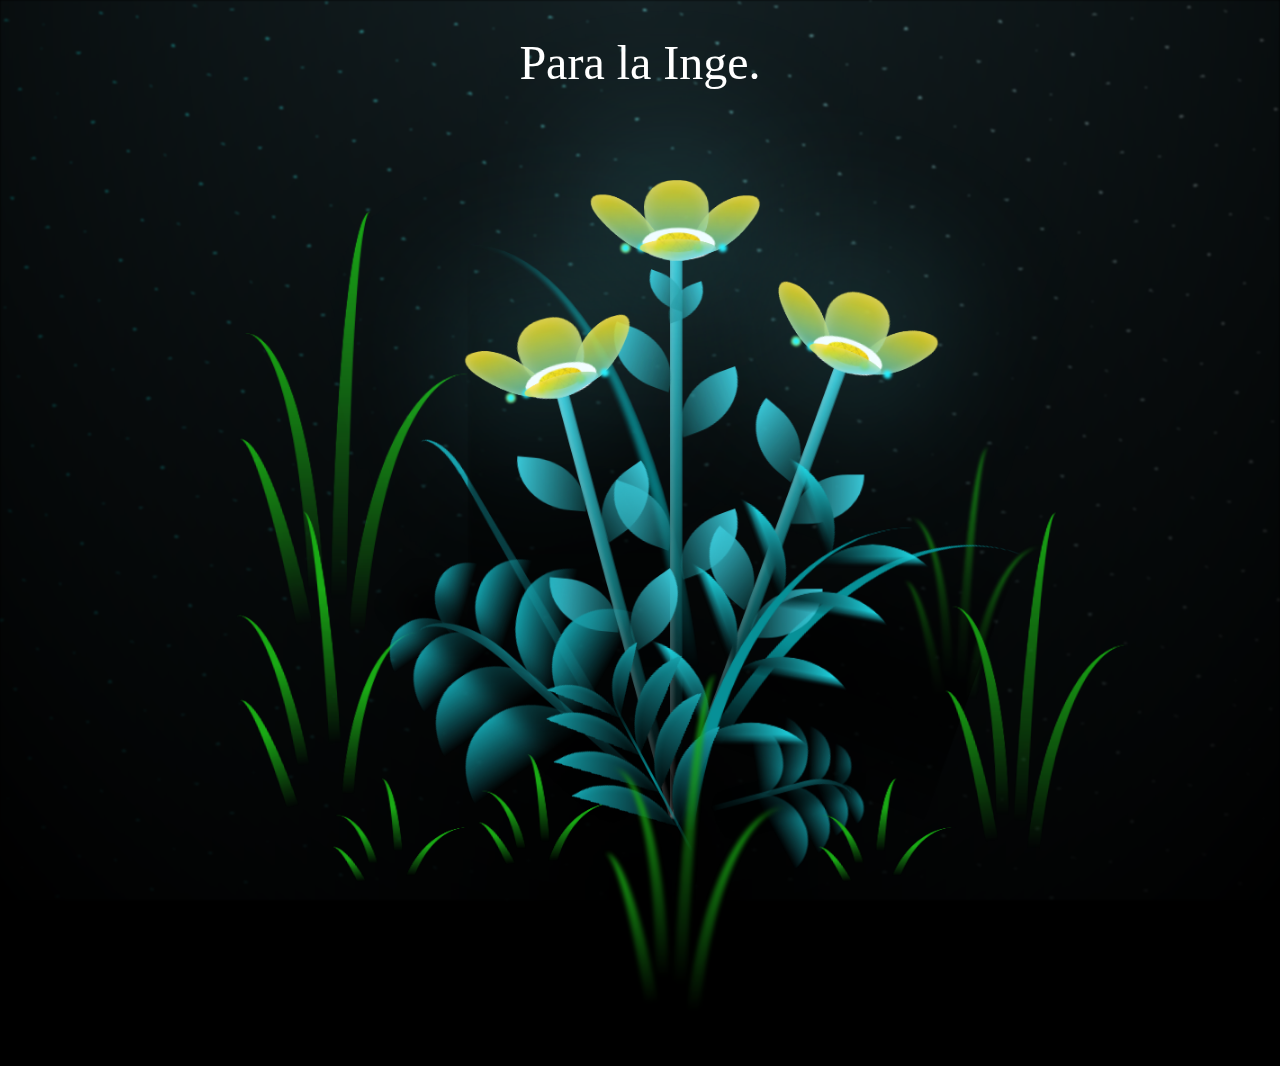
==== Sub-pagina/Sub-subpagina/index.html @ 408efdd7 "todo" ====
<!DOCTYPE html>
<html lang="en">
<head>
    <meta charset="UTF-8">
    <meta http-equiv="X-UA-Compatible" content="IE=edge">
    <meta name="viewport" content="width=device-width, initial-scale=1.0">
    <link rel="stylesheet" href="styles.css">
    <title>Flores Amarillas &lt;3</title>
</head>
<body>
<div class="felicitacion">Para la Inge.</div>
<script src="app.js"></script>
<body class="not-loaded">

    <div class="flor-container">
        <div class="flor"></div>
        <div class="nombre" id="nombre">Ariel HR</div>
    </div>
    <div class="night"></div>


    <div class="flowers">

        
      <div class="flower flower--1">
        <div class="flower__leafs flower__leafs--1">
          <div class="flower__leaf flower__leaf--1"></div>
          <div class="flower__leaf flower__leaf--2"></div>
          <div class="flower__leaf flower__leaf--3"></div>
          <div class="flower__leaf flower__leaf--4"></div>
          <div class="flower__white-circle"></div>
  
          <div class="flower__light flower__light--1"></div>
          <div class="flower__light flower__light--2"></div>
          <div class="flower__light flower__light--3"></div>
          <div class="flower__light flower__light--4"></div>
          <div class="flower__light flower__light--5"></div>
          <div class="flower__light flower__light--6"></div>
          <div class="flower__light flower__light--7"></div>
          <div class="flower__light flower__light--8"></div>
  
        </div>
        <div class="flower__line">
          <div class="flower__line__leaf flower__line__leaf--1"></div>
          <div class="flower__line__leaf flower__line__leaf--2"></div>
          <div class="flower__line__leaf flower__line__leaf--3"></div>
          <div class="flower__line__leaf flower__line__leaf--4"></div>
          <div class="flower__line__leaf flower__line__leaf--5"></div>
          <div class="flower__line__leaf flower__line__leaf--6"></div>
        </div>
      </div>
  
      <div class="flower flower--2">
        <div class="flower__leafs flower__leafs--2">
          <div class="flower__leaf flower__leaf--1"></div>
          <div class="flower__leaf flower__leaf--2"></div>
          <div class="flower__leaf flower__leaf--3"></div>
          <div class="flower__leaf flower__leaf--4"></div>
          <div class="flower__white-circle"></div>
  
          <div class="flower__light flower__light--1"></div>
          <div class="flower__light flower__light--2"></div>
          <div class="flower__light flower__light--3"></div>
          <div class="flower__light flower__light--4"></div>
          <div class="flower__light flower__light--5"></div>
          <div class="flower__light flower__light--6"></div>
          <div class="flower__light flower__light--7"></div>
          <div class="flower__light flower__light--8"></div>
  
        </div>
        <div class="flower__line">
          <div class="flower__line__leaf flower__line__leaf--1"></div>
          <div class="flower__line__leaf flower__line__leaf--2"></div>
          <div class="flower__line__leaf flower__line__leaf--3"></div>
          <div class="flower__line__leaf flower__line__leaf--4"></div>
        </div>
      </div>
  
      <div class="flower flower--3">
        <div class="flower__leafs flower__leafs--3">
          <div class="flower__leaf flower__leaf--1"></div>
          <div class="flower__leaf flower__leaf--2"></div>
          <div class="flower__leaf flower__leaf--3"></div>
          <div class="flower__leaf flower__leaf--4"></div>
          <div class="flower__white-circle"></div>
  
          <div class="flower__light flower__light--1"></div>
          <div class="flower__light flower__light--2"></div>
          <div class="flower__light flower__light--3"></div>
          <div class="flower__light flower__light--4"></div>
          <div class="flower__light flower__light--5"></div>
          <div class="flower__light flower__light--6"></div>
          <div class="flower__light flower__light--7"></div>
          <div class="flower__light flower__light--8"></div>
  
        </div>
        <div class="flower__line">
          <div class="flower__line__leaf flower__line__leaf--1"></div>
          <div class="flower__line__leaf flower__line__leaf--2"></div>
          <div class="flower__line__leaf flower__line__leaf--3"></div>
          <div class="flower__line__leaf flower__line__leaf--4"></div>
        </div>
      </div>
  
      <div class="grow-ans" style="--d:1.2s">
        <div class="flower__g-long">
          <div class="flower__g-long__top"></div>
          <div class="flower__g-long__bottom"></div>
        </div>
      </div>
  
      <div class="growing-grass">
        <div class="flower__grass flower__grass--1">
          <div class="flower__grass--top"></div>
          <div class="flower__grass--bottom"></div>
          <div class="flower__grass__leaf flower__grass__leaf--1"></div>
          <div class="flower__grass__leaf flower__grass__leaf--2"></div>
          <div class="flower__grass__leaf flower__grass__leaf--3"></div>
          <div class="flower__grass__leaf flower__grass__leaf--4"></div>
          <div class="flower__grass__leaf flower__grass__leaf--5"></div>
          <div class="flower__grass__leaf flower__grass__leaf--6"></div>
          <div class="flower__grass__leaf flower__grass__leaf--7"></div>
          <div class="flower__grass__leaf flower__grass__leaf--8"></div>
          <div class="flower__grass__overlay"></div>
        </div>
      </div>
  
      <div class="growing-grass">
        <div class="flower__grass flower__grass--2">
          <div class="flower__grass--top"></div>
          <div class="flower__grass--bottom"></div>
          <div class="flower__grass__leaf flower__grass__leaf--1"></div>
          <div class="flower__grass__leaf flower__grass__leaf--2"></div>
          <div class="flower__grass__leaf flower__grass__leaf--3"></div>
          <div class="flower__grass__leaf flower__grass__leaf--4"></div>
          <div class="flower__grass__leaf flower__grass__leaf--5"></div>
          <div class="flower__grass__leaf flower__grass__leaf--6"></div>
          <div class="flower__grass__leaf flower__grass__leaf--7"></div>
          <div class="flower__grass__leaf flower__grass__leaf--8"></div>
          <div class="flower__grass__overlay"></div>
        </div>
      </div>
  
      <div class="grow-ans" style="--d:2.4s">
        <div class="flower__g-right flower__g-right--1">
          <div class="leaf"></div>
        </div>
      </div>
  
      <div class="grow-ans" style="--d:2.8s">
        <div class="flower__g-right flower__g-right--2">
          <div class="leaf"></div>
        </div>
      </div>
  
      <div class="grow-ans" style="--d:2.8s">
        <div class="flower__g-front">
          <div class="flower__g-front__leaf-wrapper flower__g-front__leaf-wrapper--1">
            <div class="flower__g-front__leaf"></div>
          </div>
          <div class="flower__g-front__leaf-wrapper flower__g-front__leaf-wrapper--2">
            <div class="flower__g-front__leaf"></div>
          </div>
          <div class="flower__g-front__leaf-wrapper flower__g-front__leaf-wrapper--3">
            <div class="flower__g-front__leaf"></div>
          </div>
          <div class="flower__g-front__leaf-wrapper flower__g-front__leaf-wrapper--4">
            <div class="flower__g-front__leaf"></div>
          </div>
          <div class="flower__g-front__leaf-wrapper flower__g-front__leaf-wrapper--5">
            <div class="flower__g-front__leaf"></div>
          </div>
          <div class="flower__g-front__leaf-wrapper flower__g-front__leaf-wrapper--6">
            <div class="flower__g-front__leaf"></div>
          </div>
          <div class="flower__g-front__leaf-wrapper flower__g-front__leaf-wrapper--7">
            <div class="flower__g-front__leaf"></div>
          </div>
          <div class="flower__g-front__leaf-wrapper flower__g-front__leaf-wrapper--8">
            <div class="flower__g-front__leaf"></div>
          </div>
          <div class="flower__g-front__line"></div>
        </div>
      </div>
  
      <div class="grow-ans" style="--d:3.2s">
        <div class="flower__g-fr">
          <div class="leaf"></div>
          <div class="flower__g-fr__leaf flower__g-fr__leaf--1"></div>
          <div class="flower__g-fr__leaf flower__g-fr__leaf--2"></div>
          <div class="flower__g-fr__leaf flower__g-fr__leaf--3"></div>
          <div class="flower__g-fr__leaf flower__g-fr__leaf--4"></div>
          <div class="flower__g-fr__leaf flower__g-fr__leaf--5"></div>
          <div class="flower__g-fr__leaf flower__g-fr__leaf--6"></div>
          <div class="flower__g-fr__leaf flower__g-fr__leaf--7"></div>
          <div class="flower__g-fr__leaf flower__g-fr__leaf--8"></div>
        </div>
      </div>
  
      <div class="long-g long-g--0">
        <div class="grow-ans" style="--d:3s">
          <div class="leaf leaf--0"></div>
        </div>
        <div class="grow-ans" style="--d:2.2s">
          <div class="leaf leaf--1"></div>
        </div>
        <div class="grow-ans" style="--d:3.4s">
          <div class="leaf leaf--2"></div>
        </div>
        <div class="grow-ans" style="--d:3.6s">
          <div class="leaf leaf--3"></div>
        </div>
      </div>
  
      <div class="long-g long-g--1">
        <div class="grow-ans" style="--d:3.6s">
          <div class="leaf leaf--0"></div>
        </div>
        <div class="grow-ans" style="--d:3.8s">
          <div class="leaf leaf--1"></div>
        </div>
        <div class="grow-ans" style="--d:4s">
          <div class="leaf leaf--2"></div>
        </div>
        <div class="grow-ans" style="--d:4.2s">
          <div class="leaf leaf--3"></div>
        </div>
      </div>
  
      <div class="long-g long-g--2">
        <div class="grow-ans" style="--d:4s">
          <div class="leaf leaf--0"></div>
        </div>
        <div class="grow-ans" style="--d:4.2s">
          <div class="leaf leaf--1"></div>
        </div>
        <div class="grow-ans" style="--d:4.4s">
          <div class="leaf leaf--2"></div>
        </div>
        <div class="grow-ans" style="--d:4.6s">
          <div class="leaf leaf--3"></div>
        </div>
      </div>
  
      <div class="long-g long-g--3">
        <div class="grow-ans" style="--d:4s">
          <div class="leaf leaf--0"></div>
        </div>
        <div class="grow-ans" style="--d:4.2s">
          <div class="leaf leaf--1"></div>
        </div>
        <div class="grow-ans" style="--d:3s">
          <div class="leaf leaf--2"></div>
        </div>
        <div class="grow-ans" style="--d:3.6s">
          <div class="leaf leaf--3"></div>
        </div>
      </div>
  
      <div class="long-g long-g--4">
        <div class="grow-ans" style="--d:4s">
          <div class="leaf leaf--0"></div>
        </div>
        <div class="grow-ans" style="--d:4.2s">
          <div class="leaf leaf--1"></div>
        </div>
        <div class="grow-ans" style="--d:3s">
          <div class="leaf leaf--2"></div>
        </div>
        <div class="grow-ans" style="--d:3.6s">
          <div class="leaf leaf--3"></div>
        </div>
      </div>
  
      <div class="long-g long-g--5">
        <div class="grow-ans" style="--d:4s">
          <div class="leaf leaf--0"></div>
        </div>
        <div class="grow-ans" style="--d:4.2s">
          <div class="leaf leaf--1"></div>
        </div>
        <div class="grow-ans" style="--d:3s">
          <div class="leaf leaf--2"></div>
        </div>
        <div class="grow-ans" style="--d:3.6s">
          <div class="leaf leaf--3"></div>
        </div>
      </div>
  
      <div class="long-g long-g--6">
        <div class="grow-ans" style="--d:4.2s">
          <div class="leaf leaf--0"></div>
        </div>
        <div class="grow-ans" style="--d:4.4s">
          <div class="leaf leaf--1"></div>
        </div>
        <div class="grow-ans" style="--d:4.6s">
          <div class="leaf leaf--2"></div>
        </div>
        <div class="grow-ans" style="--d:4.8s">
          <div class="leaf leaf--3"></div>
        </div>
      </div>
  
      <div class="long-g long-g--7">
        <div class="grow-ans" style="--d:3s">
          <div class="leaf leaf--0"></div>
        </div>
        <div class="grow-ans" style="--d:3.2s">
          <div class="leaf leaf--1"></div>
        </div>
        <div class="grow-ans" style="--d:3.5s">
          <div class="leaf leaf--2"></div>
        </div>
        <div class="grow-ans" style="--d:3.6s">
          <div class="leaf leaf--3"></div>
        </div>
      </div>
    </div>
  </body>
</body>
</html>
---- Sub-pagina/Sub-subpagina/styles.css ----
*,
*::after,
*::before {
padding: 0;
margin: 0;
box-sizing: border-box;
}

:root {
--dark-color: #000;
}

body {
display: flex;
align-items: flex-end;
justify-content: center;
min-height: 100vh;
background-color: var(--dark-color);
overflow: hidden;
perspective: 1000px;
}

.night {
position: fixed;
left: 50%;
top: 0;
transform: translateX(-50%);
width: 100%;
height: 100%;
filter: blur(0.1vmin);
background-image: radial-gradient(ellipse at top, transparent 0%, var(--dark-color)), radial-gradient(ellipse at bottom, var(--dark-color), rgba(145, 233, 255, 0.2)), repeating-linear-gradient(220deg, black 0px, black 19px, transparent 19px, transparent 22px), repeating-linear-gradient(189deg, black 0px, black 19px, transparent 19px, transparent 22px), repeating-linear-gradient(148deg, black 0px, black 19px, transparent 19px, transparent 22px), linear-gradient(90deg, #00fffa, #f0f0f0);
}

.flowers {
position: relative;
transform: scale(0.9);
}

.flower {
position: absolute;
bottom: 10vmin;
transform-origin: bottom center;
z-index: 10;
--fl-speed: 0.8s;
}
.flower--1 {
-webkit-animation: moving-flower-1 4s linear infinite;
  animation: moving-flower-1 4s linear infinite;
}
.flower--1 .flower__line {
height: 70vmin;
-webkit-animation-delay: 0.3s;
  animation-delay: 0.3s;
}
.flower--1 .flower__line__leaf--1 {
-webkit-animation: blooming-leaf-right var(--fl-speed) 1.6s backwards;
  animation: blooming-leaf-right var(--fl-speed) 1.6s backwards;
}
.flower--1 .flower__line__leaf--2 {
-webkit-animation: blooming-leaf-right var(--fl-speed) 1.4s backwards;
  animation: blooming-leaf-right var(--fl-speed) 1.4s backwards;
}
.flower--1 .flower__line__leaf--3 {
-webkit-animation: blooming-leaf-left var(--fl-speed) 1.2s backwards;
  animation: blooming-leaf-left var(--fl-speed) 1.2s backwards;
}
.flower--1 .flower__line__leaf--4 {
-webkit-animation: blooming-leaf-left var(--fl-speed) 1s backwards;
  animation: blooming-leaf-left var(--fl-speed) 1s backwards;
}
.flower--1 .flower__line__leaf--5 {
-webkit-animation: blooming-leaf-right var(--fl-speed) 1.8s backwards;
  animation: blooming-leaf-right var(--fl-speed) 1.8s backwards;
}
.flower--1 .flower__line__leaf--6 {
-webkit-animation: blooming-leaf-left var(--fl-speed) 2s backwards;
  animation: blooming-leaf-left var(--fl-speed) 2s backwards;
}
.flower--2 {
left: 50%;
transform: rotate(20deg);
-webkit-animation: moving-flower-2 4s linear infinite;
  animation: moving-flower-2 4s linear infinite;
}
.flower--2 .flower__line {
height: 60vmin;
-webkit-animation-delay: 0.6s;
  animation-delay: 0.6s;
}
.flower--2 .flower__line__leaf--1 {
-webkit-animation: blooming-leaf-right var(--fl-speed) 1.9s backwards;
  animation: blooming-leaf-right var(--fl-speed) 1.9s backwards;
}
.flower--2 .flower__line__leaf--2 {
-webkit-animation: blooming-leaf-right var(--fl-speed) 1.7s backwards;
  animation: blooming-leaf-right var(--fl-speed) 1.7s backwards;
}
.flower--2 .flower__line__leaf--3 {
-webkit-animation: blooming-leaf-left var(--fl-speed) 1.5s backwards;
  animation: blooming-leaf-left var(--fl-speed) 1.5s backwards;
}
.flower--2 .flower__line__leaf--4 {
-webkit-animation: blooming-leaf-left var(--fl-speed) 1.3s backwards;
  animation: blooming-leaf-left var(--fl-speed) 1.3s backwards;
}
.flower--3 {
left: 50%;
transform: rotate(-15deg);
-webkit-animation: moving-flower-3 4s linear infinite;
  animation: moving-flower-3 4s linear infinite;
}
.flower--3 .flower__line {
-webkit-animation-delay: 0.9s;
  animation-delay: 0.9s;
}
.flower--3 .flower__line__leaf--1 {
-webkit-animation: blooming-leaf-right var(--fl-speed) 2.5s backwards;
  animation: blooming-leaf-right var(--fl-speed) 2.5s backwards;
}
.flower--3 .flower__line__leaf--2 {
-webkit-animation: blooming-leaf-right var(--fl-speed) 2.3s backwards;
  animation: blooming-leaf-right var(--fl-speed) 2.3s backwards;
}
.flower--3 .flower__line__leaf--3 {
-webkit-animation: blooming-leaf-left var(--fl-speed) 2.1s backwards;
  animation: blooming-leaf-left var(--fl-speed) 2.1s backwards;
}
.flower--3 .flower__line__leaf--4 {
-webkit-animation: blooming-leaf-left var(--fl-speed) 1.9s backwards;
  animation: blooming-leaf-left var(--fl-speed) 1.9s backwards;
}
.flower__leafs {
position: relative;
-webkit-animation: blooming-flower 2s backwards;
  animation: blooming-flower 2s backwards;
}
.flower__leafs--1 {
-webkit-animation-delay: 1.1s;
  animation-delay: 1.1s;
}
.flower__leafs--2 {
-webkit-animation-delay: 1.4s;
  animation-delay: 1.4s;
}
.flower__leafs--3 {
-webkit-animation-delay: 1.7s;
  animation-delay: 1.7s;
}
.flower__leafs::after {
content: "";
position: absolute;
left: 0;
top: 0;
transform: translate(-50%, -100%);
width: 8vmin;
height: 8vmin;
background-color: #6bf0ff;
filter: blur(10vmin);
}
.flower__leaf {
position: absolute;
bottom: 0;
left: 50%;
width: 8vmin;
height: 11vmin;
border-radius: 51% 49% 47% 53%/44% 45% 55% 69%;
background-color: #a7ffee;
background-image: linear-gradient(to top, #54b8aa, #FFD700);
transform-origin: bottom center;
opacity: 0.9;
box-shadow: inset 0 0 2vmin rgba(255, 255, 255, 0.5);
}
.flower__leaf--1 {
transform: translate(-10%, 1%) rotateY(40deg) rotateX(-50deg);
}
.flower__leaf--2 {
transform: translate(-50%, -4%) rotateX(40deg);
}
.flower__leaf--3 {
transform: translate(-90%, 0%) rotateY(45deg) rotateX(50deg);
}
.flower__leaf--4 {
width: 8vmin;
height: 8vmin;
transform-origin: bottom left;
border-radius: 4vmin 10vmin 4vmin 4vmin;
transform: translate(0%, 18%) rotateX(70deg) rotate(-43deg);
background-image: linear-gradient(to top, #39c6d6, #FFD700);
z-index: 1;
opacity: 0.8;
}
.flower__white-circle {
position: absolute;
left: -3.5vmin;
top: -3vmin;
width: 9vmin;
height: 4vmin;
border-radius: 50%;
background-color: #fff;
}
.flower__white-circle::after {
content: "";
position: absolute;
left: 50%;
top: 45%;
transform: translate(-50%, -50%);
width: 60%;
height: 60%;
border-radius: inherit;
background-image: repeating-linear-gradient(135deg, rgba(0, 0, 0, 0.03) 0px, rgba(0, 0, 0, 0.03) 1px, transparent 1px, transparent 12px), repeating-linear-gradient(45deg, rgba(0, 0, 0, 0.03) 0px, rgba(0, 0, 0, 0.03) 1px, transparent 1px, transparent 12px), repeating-linear-gradient(67.5deg, rgba(0, 0, 0, 0.03) 0px, rgba(0, 0, 0, 0.03) 1px, transparent 1px, transparent 12px), repeating-linear-gradient(135deg, rgba(0, 0, 0, 0.03) 0px, rgba(0, 0, 0, 0.03) 1px, transparent 1px, transparent 12px), repeating-linear-gradient(45deg, rgba(0, 0, 0, 0.03) 0px, rgba(0, 0, 0, 0.03) 1px, transparent 1px, transparent 12px), repeating-linear-gradient(112.5deg, rgba(0, 0, 0, 0.03) 0px, rgba(0, 0, 0, 0.03) 1px, transparent 1px, transparent 12px), repeating-linear-gradient(112.5deg, rgba(0, 0, 0, 0.03) 0px, rgba(0, 0, 0, 0.03) 1px, transparent 1px, transparent 12px), repeating-linear-gradient(45deg, rgba(0, 0, 0, 0.03) 0px, rgba(0, 0, 0, 0.03) 1px, transparent 1px, transparent 12px), repeating-linear-gradient(22.5deg, rgba(0, 0, 0, 0.03) 0px, rgba(0, 0, 0, 0.03) 1px, transparent 1px, transparent 12px), repeating-linear-gradient(45deg, rgba(0, 0, 0, 0.03) 0px, rgba(0, 0, 0, 0.03) 1px, transparent 1px, transparent 12px), repeating-linear-gradient(22.5deg, rgba(0, 0, 0, 0.03) 0px, rgba(0, 0, 0, 0.03) 1px, transparent 1px, transparent 12px), repeating-linear-gradient(135deg, rgba(0, 0, 0, 0.03) 0px, rgba(0, 0, 0, 0.03) 1px, transparent 1px, transparent 12px), repeating-linear-gradient(157.5deg, rgba(0, 0, 0, 0.03) 0px, rgba(0, 0, 0, 0.03) 1px, transparent 1px, transparent 12px), repeating-linear-gradient(67.5deg, rgba(0, 0, 0, 0.03) 0px, rgba(0, 0, 0, 0.03) 1px, transparent 1px, transparent 12px), repeating-linear-gradient(67.5deg, rgba(0, 0, 0, 0.03) 0px, rgba(0, 0, 0, 0.03) 1px, transparent 1px, transparent 12px), linear-gradient(90deg, #ffeb12, #ffce00);
}
.flower__line {
height: 55vmin;
width: 1.5vmin;
background-image: linear-gradient(to left, rgba(0, 0, 0, 0.2), transparent, rgba(255, 255, 255, 0.2)), linear-gradient(to top, transparent 10%, #14757a, #39c6d6);
box-shadow: inset 0 0 2px rgba(0, 0, 0, 0.5);
-webkit-animation: grow-flower-tree 4s backwards;
  animation: grow-flower-tree 4s backwards;
}
.flower__line__leaf {
--w: 7vmin;
--h: calc(var(--w) + 2vmin);
position: absolute;
top: 20%;
left: 90%;
width: var(--w);
height: var(--h);
border-top-right-radius: var(--h);
border-bottom-left-radius: var(--h);
background-image: linear-gradient(to top, rgba(20, 117, 122, 0.4), #39c6d6);
}
.flower__line__leaf--1 {
transform: rotate(70deg) rotateY(30deg);
}
.flower__line__leaf--2 {
top: 45%;
transform: rotate(70deg) rotateY(30deg);
}
.flower__line__leaf--3, .flower__line__leaf--4, .flower__line__leaf--6 {
border-top-right-radius: 0;
border-bottom-left-radius: 0;
border-top-left-radius: var(--h);
border-bottom-right-radius: var(--h);
left: -460%;
top: 12%;
transform: rotate(-70deg) rotateY(30deg);
}
.flower__line__leaf--4 {
top: 40%;
}
.flower__line__leaf--5 {
top: 0;
transform-origin: left;
transform: rotate(70deg) rotateY(30deg) scale(0.6);
}
.flower__line__leaf--6 {
top: -2%;
left: -450%;
transform-origin: right;
transform: rotate(-70deg) rotateY(30deg) scale(0.6);
}
.flower__light {
position: absolute;
bottom: 0vmin;
width: 1vmin;
height: 1vmin;
background-color: #fffb00;
border-radius: 50%;
filter: blur(0.2vmin);
-webkit-animation: light-ans 4s linear infinite backwards;
  animation: light-ans 4s linear infinite backwards;
}
.flower__light:nth-child(odd) {
background-color: #23f0ff;
}
.flower__light--1 {
left: -2vmin;
-webkit-animation-delay: 1s;
  animation-delay: 1s;
}
.flower__light--2 {
left: 3vmin;
-webkit-animation-delay: 0.5s;
  animation-delay: 0.5s;
}
.flower__light--3 {
left: -6vmin;
-webkit-animation-delay: 0.3s;
  animation-delay: 0.3s;
}
.flower__light--4 {
left: 6vmin;
-webkit-animation-delay: 0.9s;
  animation-delay: 0.9s;
}
.flower__light--5 {
left: -1vmin;
-webkit-animation-delay: 1.5s;
  animation-delay: 1.5s;
}
.flower__light--6 {
left: -4vmin;
-webkit-animation-delay: 3s;
  animation-delay: 3s;
}
.flower__light--7 {
left: 3vmin;
-webkit-animation-delay: 2s;
  animation-delay: 2s;
}
.flower__light--8 {
left: -6vmin;
-webkit-animation-delay: 3.5s;
  animation-delay: 3.5s;
}
.flower__grass {
--c: #159faa;
--line-w: 1.5vmin;
position: absolute;
bottom: 12vmin;
left: -7vmin;
display: flex;
flex-direction: column;
align-items: flex-end;
z-index: 20;
transform-origin: bottom center;
transform: rotate(-48deg) rotateY(40deg);
}
.flower__grass--1 {
-webkit-animation: moving-grass 2s linear infinite;
  animation: moving-grass 2s linear infinite;
}
.flower__grass--2 {
left: 2vmin;
bottom: 10vmin;
transform: scale(0.5) rotate(75deg) rotateX(10deg) rotateY(-200deg);
opacity: 0.8;
z-index: 0;
-webkit-animation: moving-grass--2 1.5s linear infinite;
  animation: moving-grass--2 1.5s linear infinite;
}
.flower__grass--top {
width: 7vmin;
height: 10vmin;
border-top-right-radius: 100%;
border-right: var(--line-w) solid var(--c);
transform-origin: bottom center;
transform: rotate(-2deg);
}
.flower__grass--bottom {
margin-top: -2px;
width: var(--line-w);
height: 25vmin;
background-image: linear-gradient(to top, transparent, var(--c));
}
.flower__grass__leaf {
--size: 10vmin;
position: absolute;
width: calc(var(--size) * 2.1);
height: var(--size);
border-top-left-radius: var(--size);
border-top-right-radius: var(--size);
background-image: linear-gradient(to top, transparent, transparent 30%, var(--c));
z-index: 100;
}
.flower__grass__leaf--1 {
top: -6%;
left: 30%;
--size: 6vmin;
transform: rotate(-20deg);
-webkit-animation: growing-grass-ans--1 2s 2.6s backwards;
  animation: growing-grass-ans--1 2s 2.6s backwards;
}
@-webkit-keyframes growing-grass-ans--1 {
0% {
transform-origin: bottom left;
transform: rotate(-20deg) scale(0);
}
}
@keyframes growing-grass-ans--1 {
0% {
transform-origin: bottom left;
transform: rotate(-20deg) scale(0);
}
}
.flower__grass__leaf--2 {
top: -5%;
left: -110%;
--size: 6vmin;
transform: rotate(10deg);
-webkit-animation: growing-grass-ans--2 2s 2.4s linear backwards;
  animation: growing-grass-ans--2 2s 2.4s linear backwards;
}
@-webkit-keyframes growing-grass-ans--2 {
0% {
transform-origin: bottom right;
transform: rotate(10deg) scale(0);
}
}
@keyframes growing-grass-ans--2 {
0% {
transform-origin: bottom right;
transform: rotate(10deg) scale(0);
}
}
.flower__grass__leaf--3 {
top: 5%;
left: 60%;
--size: 8vmin;
transform: rotate(-18deg) rotateX(-20deg);
-webkit-animation: growing-grass-ans--3 2s 2.2s linear backwards;
  animation: growing-grass-ans--3 2s 2.2s linear backwards;
}
@-webkit-keyframes growing-grass-ans--3 {
0% {
transform-origin: bottom left;
transform: rotate(-18deg) rotateX(-20deg) scale(0);
}
}
@keyframes growing-grass-ans--3 {
0% {
transform-origin: bottom left;
transform: rotate(-18deg) rotateX(-20deg) scale(0);
}
}
.flower__grass__leaf--4 {
top: 6%;
left: -135%;
--size: 8vmin;
transform: rotate(2deg);
-webkit-animation: growing-grass-ans--4 2s 2s linear backwards;
  animation: growing-grass-ans--4 2s 2s linear backwards;
}
@-webkit-keyframes growing-grass-ans--4 {
0% {
transform-origin: bottom right;
transform: rotate(2deg) scale(0);
}
}
@keyframes growing-grass-ans--4 {
0% {
transform-origin: bottom right;
transform: rotate(2deg) scale(0);
}
}
.flower__grass__leaf--5 {
top: 20%;
left: 60%;
--size: 10vmin;
transform: rotate(-24deg) rotateX(-20deg);
-webkit-animation: growing-grass-ans--5 2s 1.8s linear backwards;
  animation: growing-grass-ans--5 2s 1.8s linear backwards;
}
@-webkit-keyframes growing-grass-ans--5 {
0% {
transform-origin: bottom left;
transform: rotate(-24deg) rotateX(-20deg) scale(0);
}
}
@keyframes growing-grass-ans--5 {
0% {
transform-origin: bottom left;
transform: rotate(-24deg) rotateX(-20deg) scale(0);
}
}
.flower__grass__leaf--6 {
top: 22%;
left: -180%;
--size: 10vmin;
transform: rotate(10deg);
-webkit-animation: growing-grass-ans--6 2s 1.6s linear backwards;
  animation: growing-grass-ans--6 2s 1.6s linear backwards;
}
@-webkit-keyframes growing-grass-ans--6 {
0% {
transform-origin: bottom right;
transform: rotate(10deg) scale(0);
}
}
@keyframes growing-grass-ans--6 {
0% {
transform-origin: bottom right;
transform: rotate(10deg) scale(0);
}
}
.flower__grass__leaf--7 {
top: 39%;
left: 70%;
--size: 10vmin;
transform: rotate(-10deg);
-webkit-animation: growing-grass-ans--7 2s 1.4s linear backwards;
  animation: growing-grass-ans--7 2s 1.4s linear backwards;
}
@-webkit-keyframes growing-grass-ans--7 {
0% {
transform-origin: bottom left;
transform: rotate(-10deg) scale(0);
}
}
@keyframes growing-grass-ans--7 {
0% {
transform-origin: bottom left;
transform: rotate(-10deg) scale(0);
}
}
.flower__grass__leaf--8 {
top: 40%;
left: -215%;
--size: 11vmin;
transform: rotate(10deg);
-webkit-animation: growing-grass-ans--8 2s 1.2s linear backwards;
  animation: growing-grass-ans--8 2s 1.2s linear backwards;
}
@-webkit-keyframes growing-grass-ans--8 {
0% {
transform-origin: bottom right;
transform: rotate(10deg) scale(0);
}
}
@keyframes growing-grass-ans--8 {
0% {
transform-origin: bottom right;
transform: rotate(10deg) scale(0);
}
}
.flower__grass__overlay {
position: absolute;
top: -10%;
right: 0%;
width: 100%;
height: 100%;
background-color: rgba(0, 0, 0, 0.6);
filter: blur(1.5vmin);
z-index: 100;
}
.flower__g-long {
--w: 2vmin;
--h: 6vmin;
--c: #159faa;
position: absolute;
bottom: 10vmin;
left: -3vmin;
transform-origin: bottom center;
transform: rotate(-30deg) rotateY(-20deg);
display: flex;
flex-direction: column;
align-items: flex-end;
-webkit-animation: flower-g-long-ans 3s linear infinite;
  animation: flower-g-long-ans 3s linear infinite;
}
@-webkit-keyframes flower-g-long-ans {
0%, 100% {
transform: rotate(-30deg) rotateY(-20deg);
}
50% {
transform: rotate(-32deg) rotateY(-20deg);
}
}
@keyframes flower-g-long-ans {
0%, 100% {
transform: rotate(-30deg) rotateY(-20deg);
}
50% {
transform: rotate(-32deg) rotateY(-20deg);
}
}
.flower__g-long__top {
top: calc(var(--h) * -1);
width: calc(var(--w) + 1vmin);
height: var(--h);
border-top-right-radius: 100%;
border-right: 0.7vmin solid var(--c);
transform: translate(-0.7vmin, 1vmin);
}
.flower__g-long__bottom {
width: var(--w);
height: 50vmin;
transform-origin: bottom center;
background-image: linear-gradient(to top, transparent 30%, var(--c));
box-shadow: inset 0 0 2px rgba(0, 0, 0, 0.5);
-webkit-clip-path: polygon(35% 0, 65% 1%, 100% 100%, 0% 100%);
  clip-path: polygon(35% 0, 65% 1%, 100% 100%, 0% 100%);
}
.flower__g-right {
position: absolute;
bottom: 6vmin;
left: -2vmin;
transform-origin: bottom left;
transform: rotate(20deg);
}
.flower__g-right .leaf {
width: 30vmin;
height: 50vmin;
border-top-left-radius: 100%;
border-left: 2vmin solid #079097;
background-image: linear-gradient(to bottom, transparent, var(--dark-color) 60%);
-webkit-mask-image: linear-gradient(to top, transparent 30%, #079097 60%);
}
.flower__g-right--1 {
-webkit-animation: flower-g-right-ans 2.5s linear infinite;
  animation: flower-g-right-ans 2.5s linear infinite;
}
.flower__g-right--2 {
left: 5vmin;
transform: rotateY(-180deg);
-webkit-animation: flower-g-right-ans--2 3s linear infinite;
  animation: flower-g-right-ans--2 3s linear infinite;
}
.flower__g-right--2 .leaf {
height: 75vmin;
filter: blur(0.3vmin);
opacity: 0.8;
}
@-webkit-keyframes flower-g-right-ans {
0%, 100% {
transform: rotate(20deg);
}
50% {
transform: rotate(24deg) rotateX(-20deg);
}
}
@keyframes flower-g-right-ans {
0%, 100% {
transform: rotate(20deg);
}
50% {
transform: rotate(24deg) rotateX(-20deg);
}
}
@-webkit-keyframes flower-g-right-ans--2 {
0%, 100% {
transform: rotateY(-180deg) rotate(0deg) rotateX(-20deg);
}
50% {
transform: rotateY(-180deg) rotate(6deg) rotateX(-20deg);
}
}
@keyframes flower-g-right-ans--2 {
0%, 100% {
transform: rotateY(-180deg) rotate(0deg) rotateX(-20deg);
}
50% {
transform: rotateY(-180deg) rotate(6deg) rotateX(-20deg);
}
}
.flower__g-front {
position: absolute;
bottom: 6vmin;
left: 2.5vmin;
z-index: 100;
transform-origin: bottom center;
transform: rotate(-28deg) rotateY(30deg) scale(1.04);
-webkit-animation: flower__g-front-ans 2s linear infinite;
  animation: flower__g-front-ans 2s linear infinite;
}
@-webkit-keyframes flower__g-front-ans {
0%, 100% {
transform: rotate(-28deg) rotateY(30deg) scale(1.04);
}
50% {
transform: rotate(-35deg) rotateY(40deg) scale(1.04);
}
}
@keyframes flower__g-front-ans {
0%, 100% {
transform: rotate(-28deg) rotateY(30deg) scale(1.04);
}
50% {
transform: rotate(-35deg) rotateY(40deg) scale(1.04);
}
}
.flower__g-front__line {
width: 0.3vmin;
height: 20vmin;
background-image: linear-gradient(to top, transparent, #079097, transparent 100%);
position: relative;
}
.flower__g-front__leaf-wrapper {
position: absolute;
top: 0;
left: 0;
transform-origin: bottom left;
transform: rotate(10deg);
}
.flower__g-front__leaf-wrapper:nth-child(even) {
left: 0vmin;
transform: rotateY(-180deg) rotate(5deg);
-webkit-animation: flower__g-front__leaf-left-ans 1s ease-in backwards;
  animation: flower__g-front__leaf-left-ans 1s ease-in backwards;
}
.flower__g-front__leaf-wrapper:nth-child(odd) {
-webkit-animation: flower__g-front__leaf-ans 1s ease-in backwards;
  animation: flower__g-front__leaf-ans 1s ease-in backwards;
}
.flower__g-front__leaf-wrapper--1 {
top: -8vmin;
transform: scale(0.7);
-webkit-animation: flower__g-front__leaf-ans 1s 5.5s ease-in backwards !important;
  animation: flower__g-front__leaf-ans 1s 5.5s ease-in backwards !important;
}
.flower__g-front__leaf-wrapper--2 {
top: -8vmin;
transform: rotateY(-180deg) scale(0.7) !important;
-webkit-animation: flower__g-front__leaf-left-ans-2 1s 4.6s ease-in backwards !important;
  animation: flower__g-front__leaf-left-ans-2 1s 4.6s ease-in backwards !important;
}
.flower__g-front__leaf-wrapper--3 {
top: -3vmin;
-webkit-animation: flower__g-front__leaf-ans 1s 4.6s ease-in backwards;
  animation: flower__g-front__leaf-ans 1s 4.6s ease-in backwards;
}
.flower__g-front__leaf-wrapper--4 {
top: -3vmin;
transform: rotateY(-180deg) scale(0.9) !important;
-webkit-animation: flower__g-front__leaf-left-ans-2 1s 4.6s ease-in backwards !important;
  animation: flower__g-front__leaf-left-ans-2 1s 4.6s ease-in backwards !important;
}
@-webkit-keyframes flower__g-front__leaf-left-ans-2 {
0% {
transform: rotateY(-180deg) scale(0);
}
}
@keyframes flower__g-front__leaf-left-ans-2 {
0% {
transform: rotateY(-180deg) scale(0);
}
}
.flower__g-front__leaf-wrapper--5, .flower__g-front__leaf-wrapper--6 {
top: 2vmin;
}
.flower__g-front__leaf-wrapper--7, .flower__g-front__leaf-wrapper--8 {
top: 6.5vmin;
}
.flower__g-front__leaf-wrapper--2 {
-webkit-animation-delay: 5.2s !important;
  animation-delay: 5.2s !important;
}
.flower__g-front__leaf-wrapper--3 {
-webkit-animation-delay: 4.9s !important;
  animation-delay: 4.9s !important;
}
.flower__g-front__leaf-wrapper--5 {
-webkit-animation-delay: 4.3s !important;
  animation-delay: 4.3s !important;
}
.flower__g-front__leaf-wrapper--6 {
-webkit-animation-delay: 4.1s !important;
  animation-delay: 4.1s !important;
}
.flower__g-front__leaf-wrapper--7 {
-webkit-animation-delay: 3.8s !important;
  animation-delay: 3.8s !important;
}
.flower__g-front__leaf-wrapper--8 {
-webkit-animation-delay: 3.5s !important;
  animation-delay: 3.5s !important;
}
@-webkit-keyframes flower__g-front__leaf-ans {
0% {
transform: rotate(10deg) scale(0);
}
}
@keyframes flower__g-front__leaf-ans {
0% {
transform: rotate(10deg) scale(0);
}
}
@-webkit-keyframes flower__g-front__leaf-left-ans {
0% {
transform: rotateY(-180deg) rotate(5deg) scale(0);
}
}
@keyframes flower__g-front__leaf-left-ans {
0% {
transform: rotateY(-180deg) rotate(5deg) scale(0);
}
}
.flower__g-front__leaf {
width: 10vmin;
height: 10vmin;
border-radius: 100% 0% 0% 100%/100% 100% 0% 0%;
box-shadow: inset 0 2px 1vmin rgba(44, 238, 252, 0.2);
background-image: linear-gradient(to bottom left, transparent, var(--dark-color)), linear-gradient(to bottom right, #159faa 50%, transparent 50%, transparent);
-webkit-mask-image: linear-gradient(to bottom right, #159faa 50%, transparent 50%, transparent);
mask-image: linear-gradient(to bottom right, #159faa 50%, transparent 50%, transparent);
}
.flower__g-fr {
position: absolute;
bottom: -4vmin;
left: vmin;
transform-origin: bottom left;
z-index: 10;
-webkit-animation: flower__g-fr-ans 2s linear infinite;
  animation: flower__g-fr-ans 2s linear infinite;
}
@-webkit-keyframes flower__g-fr-ans {
0%, 100% {
transform: rotate(2deg);
}
50% {
transform: rotate(4deg);
}
}
@keyframes flower__g-fr-ans {
0%, 100% {
transform: rotate(2deg);
}
50% {
transform: rotate(4deg);
}
}
.flower__g-fr .leaf {
width: 30vmin;
height: 50vmin;
border-top-left-radius: 100%;
border-left: 2vmin solid #079097;
-webkit-mask-image: linear-gradient(to top, transparent 25%, #079097 50%);
position: relative;
z-index: 1;
}
.flower__g-fr__leaf {
position: absolute;
top: 0;
left: 0;
width: 10vmin;
height: 10vmin;
border-radius: 100% 0% 0% 100%/100% 100% 0% 0%;
box-shadow: inset 0 2px 1vmin rgba(44, 238, 252, 0.2);
background-image: linear-gradient(to bottom left, transparent, var(--dark-color) 98%), linear-gradient(to bottom right, #23f0ff 45%, transparent 50%, transparent);
-webkit-mask-image: linear-gradient(135deg, #159faa 40%, transparent 50%, transparent);
}
.flower__g-fr__leaf--1 {
left: 20vmin;
transform: rotate(45deg);
-webkit-animation: flower__g-fr-leaft-ans-1 0.5s 5.2s linear backwards;
  animation: flower__g-fr-leaft-ans-1 0.5s 5.2s linear backwards;
}
@-webkit-keyframes flower__g-fr-leaft-ans-1 {
0% {
transform-origin: left;
transform: rotate(45deg) scale(0);
}
}
@keyframes flower__g-fr-leaft-ans-1 {
0% {
transform-origin: left;
transform: rotate(45deg) scale(0);
}
}
.flower__g-fr__leaf--2 {
left: 12vmin;
top: -7vmin;
transform: rotate(25deg) rotateY(-180deg);
-webkit-animation: flower__g-fr-leaft-ans-6 0.5s 5s linear backwards;
  animation: flower__g-fr-leaft-ans-6 0.5s 5s linear backwards;
}
.flower__g-fr__leaf--3 {
left: 15vmin;
top: 6vmin;
transform: rotate(55deg);
-webkit-animation: flower__g-fr-leaft-ans-5 0.5s 4.8s linear backwards;
  animation: flower__g-fr-leaft-ans-5 0.5s 4.8s linear backwards;
}
.flower__g-fr__leaf--4 {
left: 6vmin;
top: -2vmin;
transform: rotate(25deg) rotateY(-180deg);
-webkit-animation: flower__g-fr-leaft-ans-6 0.5s 4.6s linear backwards;
  animation: flower__g-fr-leaft-ans-6 0.5s 4.6s linear backwards;
}
.flower__g-fr__leaf--5 {
left: 10vmin;
top: 14vmin;
transform: rotate(55deg);
-webkit-animation: flower__g-fr-leaft-ans-5 0.5s 4.4s linear backwards;
  animation: flower__g-fr-leaft-ans-5 0.5s 4.4s linear backwards;
}
@-webkit-keyframes flower__g-fr-leaft-ans-5 {
0% {
transform-origin: left;
transform: rotate(55deg) scale(0);
}
}
@keyframes flower__g-fr-leaft-ans-5 {
0% {
transform-origin: left;
transform: rotate(55deg) scale(0);
}
}
.flower__g-fr__leaf--6 {
left: 0vmin;
top: 6vmin;
transform: rotate(25deg) rotateY(-180deg);
-webkit-animation: flower__g-fr-leaft-ans-6 0.5s 4.2s linear backwards;
  animation: flower__g-fr-leaft-ans-6 0.5s 4.2s linear backwards;
}
@-webkit-keyframes flower__g-fr-leaft-ans-6 {
0% {
transform-origin: right;
transform: rotate(25deg) rotateY(-180deg) scale(0);
}
}
@keyframes flower__g-fr-leaft-ans-6 {
0% {
transform-origin: right;
transform: rotate(25deg) rotateY(-180deg) scale(0);
}
}
.flower__g-fr__leaf--7 {
left: 5vmin;
top: 22vmin;
transform: rotate(45deg);
-webkit-animation: flower__g-fr-leaft-ans-7 0.5s 4s linear backwards;
  animation: flower__g-fr-leaft-ans-7 0.5s 4s linear backwards;
}
@-webkit-keyframes flower__g-fr-leaft-ans-7 {
0% {
transform-origin: left;
transform: rotate(45deg) scale(0);
}
}
@keyframes flower__g-fr-leaft-ans-7 {
0% {
transform-origin: left;
transform: rotate(45deg) scale(0);
}
}
.flower__g-fr__leaf--8 {
left: -4vmin;
top: 15vmin;
transform: rotate(15deg) rotateY(-180deg);
-webkit-animation: flower__g-fr-leaft-ans-8 0.5s 3.8s linear backwards;
  animation: flower__g-fr-leaft-ans-8 0.5s 3.8s linear backwards;
}
@-webkit-keyframes flower__g-fr-leaft-ans-8 {
0% {
transform-origin: right;
transform: rotate(15deg) rotateY(-180deg) scale(0);
}
}
@keyframes flower__g-fr-leaft-ans-8 {
0% {
transform-origin: right;
transform: rotate(15deg) rotateY(-180deg) scale(0);
}
}

.long-g {
position: absolute;
bottom: 25vmin;
left: -42vmin;
transform-origin: bottom left;
}
.long-g--1 {
bottom: 0vmin;
transform: scale(0.8) rotate(-5deg);
}
.long-g--1 .leaf {
-webkit-mask-image: linear-gradient(to top, transparent 40%, #079097 80%) !important;
}
.long-g--1 .leaf--1 {
--w: 5vmin;
--h: 60vmin;
left: -2vmin;
transform: rotate(3deg) rotateY(-180deg);
}
.long-g--2, .long-g--3 {
bottom: -3vmin;
left: -35vmin;
transform-origin: center;
transform: scale(0.6) rotateX(60deg);
}
.long-g--2 .leaf, .long-g--3 .leaf {
-webkit-mask-image: linear-gradient(to top, transparent 50%, #079097 80%) !important;
}
.long-g--2 .leaf--1, .long-g--3 .leaf--1 {
left: -1vmin;
transform: rotateY(-180deg);
}
.long-g--3 {
left: -17vmin;
bottom: 0vmin;
}
.long-g--3 .leaf {
-webkit-mask-image: linear-gradient(to top, transparent 40%, #079097 80%) !important;
}
.long-g--4 {
left: 25vmin;
bottom: -3vmin;
transform-origin: center;
transform: scale(0.6) rotateX(60deg);
}
.long-g--4 .leaf {
-webkit-mask-image: linear-gradient(to top, transparent 50%, #079097 80%) !important;
}
.long-g--5 {
left: 42vmin;
bottom: 0vmin;
transform: scale(0.8) rotate(2deg);
}
.long-g--6 {
left: 0vmin;
bottom: -20vmin;
z-index: 100;
filter: blur(0.3vmin);
transform: scale(0.8) rotate(2deg);
}
.long-g--7 {
left: 35vmin;
bottom: 20vmin;
z-index: -1;
filter: blur(0.3vmin);
transform: scale(0.6) rotate(2deg);
opacity: 0.7;
}
.long-g .leaf {
--w: 15vmin;
--h: 40vmin;
--c: #1aaa15;
position: absolute;
bottom: 0;
width: var(--w);
height: var(--h);
border-top-left-radius: 100%;
border-left: 2vmin solid var(--c);
-webkit-mask-image: linear-gradient(to top, transparent 20%, var(--dark-color));
transform-origin: bottom center;
}
.long-g .leaf--0 {
left: 2vmin;
-webkit-animation: leaf-ans-1 4s linear infinite;
  animation: leaf-ans-1 4s linear infinite;
}
.long-g .leaf--1 {
--w: 5vmin;
--h: 60vmin;
-webkit-animation: leaf-ans-1 4s linear infinite;
  animation: leaf-ans-1 4s linear infinite;
}
.long-g .leaf--2 {
--w: 10vmin;
--h: 40vmin;
left: -0.5vmin;
bottom: 5vmin;
transform-origin: bottom left;
transform: rotateY(-180deg);
-webkit-animation: leaf-ans-2 3s linear infinite;
  animation: leaf-ans-2 3s linear infinite;
}
.long-g .leaf--3 {
--w: 5vmin;
--h: 30vmin;
left: -1vmin;
bottom: 3.2vmin;
transform-origin: bottom left;
transform: rotate(-10deg) rotateY(-180deg);
-webkit-animation: leaf-ans-3 3s linear infinite;
  animation: leaf-ans-3 3s linear infinite;
}

@-webkit-keyframes leaf-ans-1 {
0%, 100% {
transform: rotate(-5deg) scale(1);
}
50% {
transform: rotate(5deg) scale(1.1);
}
}

@keyframes leaf-ans-1 {
0%, 100% {
transform: rotate(-5deg) scale(1);
}
50% {
transform: rotate(5deg) scale(1.1);
}
}
@-webkit-keyframes leaf-ans-2 {
0%, 100% {
transform: rotateY(-180deg) rotate(5deg);
}
50% {
transform: rotateY(-180deg) rotate(0deg) scale(1.1);
}
}
@keyframes leaf-ans-2 {
0%, 100% {
transform: rotateY(-180deg) rotate(5deg);
}
50% {
transform: rotateY(-180deg) rotate(0deg) scale(1.1);
}
}
@-webkit-keyframes leaf-ans-3 {
0%, 100% {
transform: rotate(-10deg) rotateY(-180deg);
}
50% {
transform: rotate(-20deg) rotateY(-180deg);
}
}
@keyframes leaf-ans-3 {
0%, 100% {
transform: rotate(-10deg) rotateY(-180deg);
}
50% {
transform: rotate(-20deg) rotateY(-180deg);
}
}
.grow-ans {
-webkit-animation: grow-ans 2s var(--d) backwards;
  animation: grow-ans 2s var(--d) backwards;
}

@-webkit-keyframes grow-ans {
0% {
transform: scale(0);
opacity: 0;
}
}

@keyframes grow-ans {
0% {
transform: scale(0);
opacity: 0;
}
}
@-webkit-keyframes light-ans {
0% {
opacity: 0;
transform: translateY(0vmin);
}
25% {
opacity: 1;
transform: translateY(-5vmin) translateX(-2vmin);
}
50% {
opacity: 1;
transform: translateY(-15vmin) translateX(2vmin);
filter: blur(0.2vmin);
}
75% {
transform: translateY(-20vmin) translateX(-2vmin);
filter: blur(0.2vmin);
}
100% {
transform: translateY(-30vmin);
opacity: 0;
filter: blur(1vmin);
}
}
@keyframes light-ans {
0% {
opacity: 0;
transform: translateY(0vmin);
}
25% {
opacity: 1;
transform: translateY(-5vmin) translateX(-2vmin);
}
50% {
opacity: 1;
transform: translateY(-15vmin) translateX(2vmin);
filter: blur(0.2vmin);
}
75% {
transform: translateY(-20vmin) translateX(-2vmin);
filter: blur(0.2vmin);
}
100% {
transform: translateY(-30vmin);
opacity: 0;
filter: blur(1vmin);
}
}
@-webkit-keyframes moving-flower-1 {
0%, 100% {
transform: rotate(2deg);
}
50% {
transform: rotate(-2deg);
}
}
@keyframes moving-flower-1 {
0%, 100% {
transform: rotate(2deg);
}
50% {
transform: rotate(-2deg);
}
}
@-webkit-keyframes moving-flower-2 {
0%, 100% {
transform: rotate(18deg);
}
50% {
transform: rotate(14deg);
}
}
@keyframes moving-flower-2 {
0%, 100% {
transform: rotate(18deg);
}
50% {
transform: rotate(14deg);
}
}
@-webkit-keyframes moving-flower-3 {
0%, 100% {
transform: rotate(-18deg);
}
50% {
transform: rotate(-20deg) rotateY(-10deg);
}
}
@keyframes moving-flower-3 {
0%, 100% {
transform: rotate(-18deg);
}
50% {
transform: rotate(-20deg) rotateY(-10deg);
}
}
@-webkit-keyframes blooming-leaf-right {
0% {
transform-origin: left;
transform: rotate(70deg) rotateY(30deg) scale(0);
}
}
@keyframes blooming-leaf-right {
0% {
transform-origin: left;
transform: rotate(70deg) rotateY(30deg) scale(0);
}
}
@-webkit-keyframes blooming-leaf-left {
0% {
transform-origin: right;
transform: rotate(-70deg) rotateY(30deg) scale(0);
}
}
@keyframes blooming-leaf-left {
0% {
transform-origin: right;
transform: rotate(-70deg) rotateY(30deg) scale(0);
}
}
@-webkit-keyframes grow-flower-tree {
0% {
height: 0;
border-radius: 1vmin;
}
}
@keyframes grow-flower-tree {
0% {
height: 0;
border-radius: 1vmin;
}
}
@-webkit-keyframes blooming-flower {
0% {
transform: scale(0);
}
}
@keyframes blooming-flower {
0% {
transform: scale(0);
}
}
@-webkit-keyframes moving-grass {
0%, 100% {
transform: rotate(-48deg) rotateY(40deg);
}
50% {
transform: rotate(-50deg) rotateY(40deg);
}
}
@keyframes moving-grass {
0%, 100% {
transform: rotate(-48deg) rotateY(40deg);
}
50% {
transform: rotate(-50deg) rotateY(40deg);
}
}
@-webkit-keyframes moving-grass--2 {
0%, 100% {
transform: scale(0.5) rotate(75deg) rotateX(10deg) rotateY(-200deg);
}
50% {
transform: scale(0.5) rotate(79deg) rotateX(10deg) rotateY(-200deg);
}
}
@keyframes moving-grass--2 {
0%, 100% {
transform: scale(0.5) rotate(75deg) rotateX(10deg) rotateY(-200deg);
}
50% {
transform: scale(0.5) rotate(79deg) rotateX(10deg) rotateY(-200deg);
}
}
.growing-grass {
-webkit-animation: growing-grass-ans 1s 2s backwards;
  animation: growing-grass-ans 1s 2s backwards;
}

@-webkit-keyframes growing-grass-ans {
0% {
transform: scale(0);
}
}

@keyframes growing-grass-ans {
0% {
transform: scale(0);
}
}
.not-loaded * {
-webkit-animation-play-state: paused !important;
  animation-play-state: paused !important;
}
.felicitacion {
  position: relative;
  position: absolute;
  z-index: 10;
  color: white;
  bottom: 90%;
  font-size: -webkit-xxx-large;
}
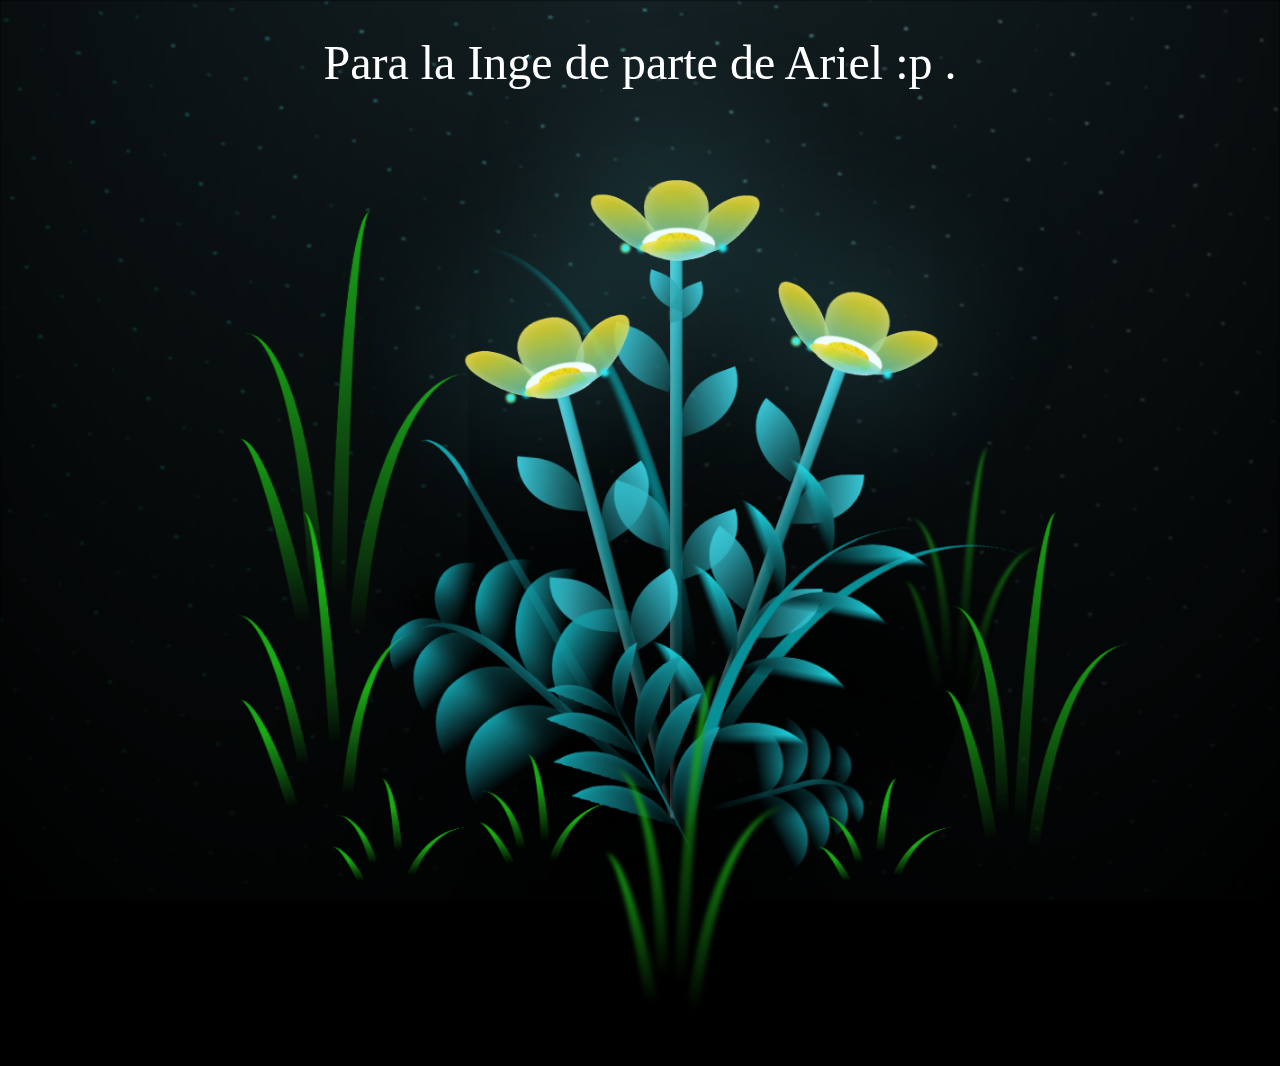
==== commit 11ff997d: "Yaaaaa" ====
--- a/Sub-pagina/Sub-subpagina/index.html
+++ b/Sub-pagina/Sub-subpagina/index.html
@@ -8,7 +8,7 @@
     <title>Flores Amarillas &lt;3</title>
 </head>
 <body>
-<div class="felicitacion">Para la Inge.</div>
+<div class="felicitacion">Para la Inge de parte de Ariel :p .</div>
 <script src="app.js"></script>
 <body class="not-loaded">
 
